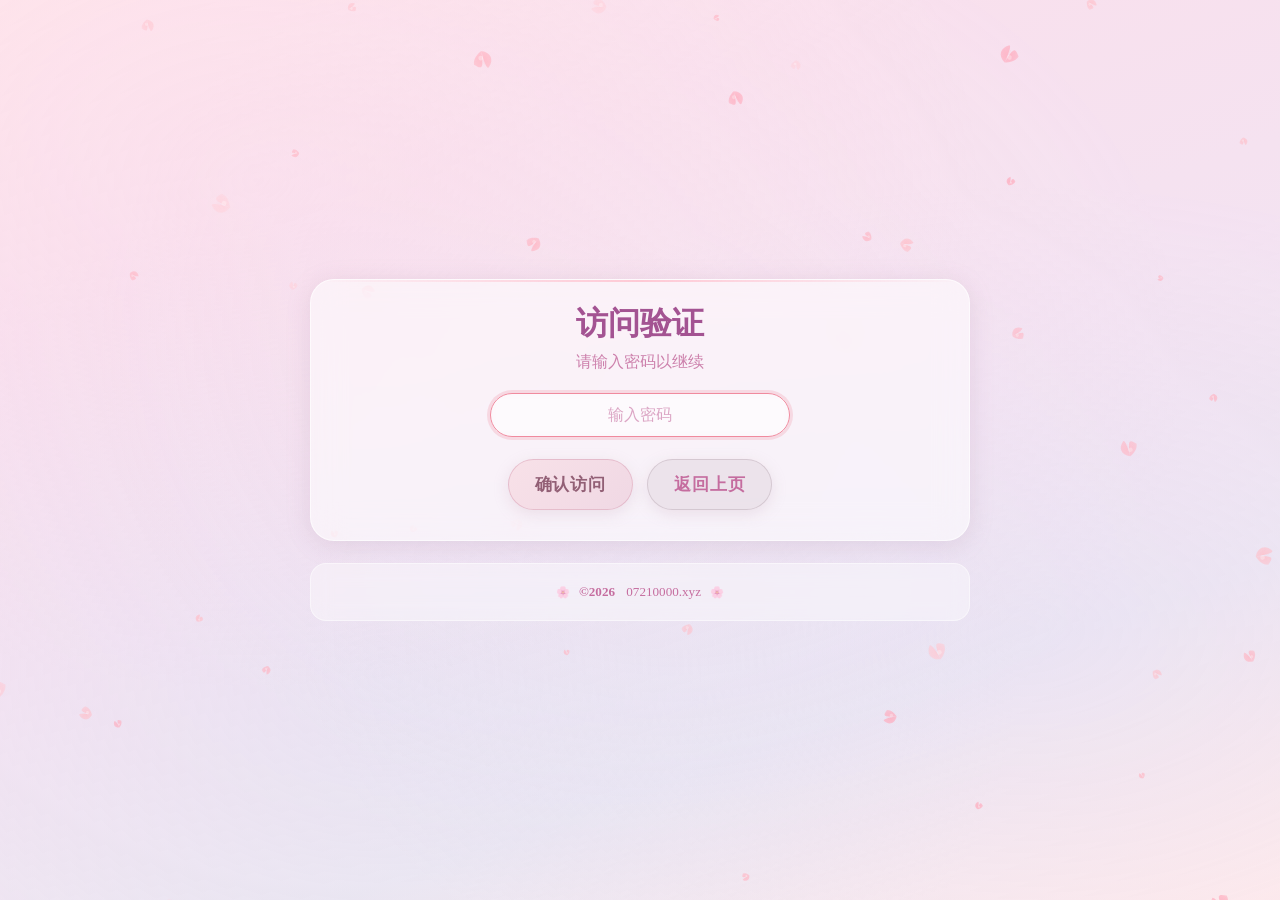
==== jkwuxw.html @ 511858a3 "add css and verification" ====
<!DOCTYPE html>
<html lang="zh-CN">

<head>
    <meta charset="UTF-8">
    <meta name="viewport" content="width=device-width, initial-scale=1.0">
    <title>验证访问 · 私人资源</title>
    <meta name="description" content="请输入访问密码以继续">
    <link rel="stylesheet" href="style.css">
    <style>
        /* 本页专用样式（与之前相同） */
        .verify-title {
            font-size: clamp(1.4rem, 3vw, 2rem);
            font-weight: 600;
            color: var(--text-heading);
            margin-bottom: 6px;
        }

        .verify-sub {
            font-size: 1rem;
            color: var(--text-muted);
            opacity: 0.85;
            margin-bottom: 20px;
        }

        .input-group {
            display: flex;
            flex-direction: column;
            align-items: center;
            gap: 16px;
            margin: 10px 0 8px;
        }

        .input-group input {
            width: 100%;
            max-width: 300px;
            padding: 12px 18px;
            border-radius: var(--radius-pill);
            border: 1.5px solid var(--card-border);
            background: rgba(255, 255, 255, 0.119);
            font-size: 1rem;
            font-family: inherit;
            color: var(--text-body);
            text-align: center;
            outline: none;
            transition: border 0.3s, box-shadow 0.3s;
            backdrop-filter: blur(4px);
        }

        .input-group input:focus {
            border-color: var(--color-primary-deep);
            box-shadow: 0 0 0 3px rgba(240, 138, 158, 0.25);
        }

        .input-group input::placeholder {
            color: var(--text-muted);
            opacity: 0.6;
        }

        .btn-group {
            display: flex;
            flex-wrap: wrap;
            justify-content: center;
            gap: 14px;
            margin-top: 6px;
        }

        .btn-secondary {
            background: rgba(200, 180, 190, 0.25);
            border-color: rgba(160, 140, 150, 0.3);
            color: var(--text-muted);
        }

        .btn-secondary:hover {
            background: rgba(200, 180, 190, 0.4);
        }

        .hint-text {
            font-size: 0.85rem;
            color: var(--text-muted);
            opacity: 0.7;
            margin-top: 6px;
        }

        @media (max-width: 380px) {
            .btn-group {
                flex-direction: column;
                align-items: center;
            }

            .btn-primary {
                min-width: 140px;
            }
        }
    </style>
</head>

<body>
    <canvas id="sakura-canvas" aria-hidden="true"></canvas>

    <main class="main-container">
        <article class="card">
            <h2 class="verify-title">访问验证</h2>
            <p class="verify-sub">请输入密码以继续</p>
            <div class="input-group">
                <input type="password" id="passwordInput" placeholder="输入密码" autofocus>
                <div class="btn-group">
                    <button id="confirmBtn" class="btn-primary">确认访问</button>
                    <button id="backBtn" class="btn-primary btn-secondary">返回上页</button>
                </div>
            </div>
        </article>

        <footer class="footer-card">
            <span class="footer-decor" aria-hidden="true">🌸</span>
            <span id="weight-font">&copy;<span id="year"></span></span>&nbsp;<span>07210000.xyz</span>
            <span class="footer-decor" aria-hidden="true">🌸</span>
        </footer>
    </main>

    <script>
        (function () {
            const yearEl = document.getElementById('year');
            if (yearEl) yearEl.textContent = new Date().getFullYear();

            const canvas = document.getElementById('sakura-canvas');
            if (canvas) {
                const ctx = canvas.getContext('2d');
                let width, height;
                const petals = [];
                const CONFIG = {
                    maxPetals: 55,
                    colors: [
                        'rgba(255, 183, 197, 0.8)', 'rgba(255, 200, 210, 0.75)',
                        'rgba(255, 170, 188, 0.78)', 'rgba(255, 190, 200, 0.72)',
                        'rgba(255, 210, 220, 0.7)', 'rgba(255, 178, 192, 0.76)'
                    ],
                    sizeRange: [6, 20],
                    speedYRange: [0.4, 2.0],
                    waveAmpRange: [0.3, 1.5]
                };

                function resize() {
                    width = window.innerWidth;
                    height = window.innerHeight;
                    canvas.width = width;
                    canvas.height = height;
                }

                class SakuraPetal {
                    constructor(randomY = true) { this.reset(randomY); }
                    reset(randomY = true) {
                        this.x = Math.random() * width * 1.1 - width * 0.05;
                        this.y = randomY ? Math.random() * height * 1.1 - height * 0.05 : -30 - Math.random() * 60;
                        this.size = CONFIG.sizeRange[0] + Math.random() * (CONFIG.sizeRange[1] - CONFIG.sizeRange[0]);
                        this.color = CONFIG.colors[Math.floor(Math.random() * CONFIG.colors.length)];
                        this.speedY = CONFIG.speedYRange[0] + Math.random() * (CONFIG.speedYRange[1] - CONFIG.speedYRange[0]);
                        this.speedX = -0.3 + Math.random() * 0.6;
                        this.rotation = Math.random() * Math.PI * 2;
                        this.rotationSpeed = (Math.random() - 0.5) * 0.03;
                        this.waveAmp = CONFIG.waveAmpRange[0] + Math.random() * (CONFIG.waveAmpRange[1] - CONFIG.waveAmpRange[0]);
                        this.waveFreq = 0.01 + Math.random() * 0.03;
                        this.waveOffset = Math.random() * Math.PI * 2;
                        this.opacityVar = 0.85 + Math.random() * 0.15;
                        this.time = Math.random() * 1000;
                    }
                    update() {
                        this.time += 1;
                        this.y += this.speedY;
                        this.x += this.speedX + Math.sin(this.time * this.waveFreq + this.waveOffset) * this.waveAmp;
                        this.rotation += this.rotationSpeed;
                        if (this.y > height + 40 || this.x < -60 || this.x > width + 60) {
                            this.reset(false);
                        }
                    }
                    draw(ctx) {
                        ctx.save();
                        ctx.translate(this.x, this.y);
                        ctx.rotate(this.rotation);
                        ctx.globalAlpha = this.opacityVar;
                        const s = this.size;
                        const w = s * 0.55;
                        const h = s;
                        ctx.beginPath();
                        ctx.moveTo(0, -h * 0.45);
                        ctx.bezierCurveTo(w * 0.9, -h * 0.25, w * 0.95, h * 0.15, w * 0.35, h * 0.45);
                        ctx.bezierCurveTo(w * 0.15, h * 0.55, 0, h * 0.2, 0, -h * 0.45);
                        ctx.bezierCurveTo(-w * 0.15, h * 0.55, -w * 0.35, h * 0.45, -w * 0.95, h * 0.15);
                        ctx.bezierCurveTo(-w * 0.9, -h * 0.25, 0, -h * 0.45, 0, -h * 0.45);
                        ctx.closePath();
                        const grad = ctx.createRadialGradient(0, -h * 0.05, s * 0.05, 0, h * 0.1, s * 0.75);
                        grad.addColorStop(0, this.color.replace(/[\d.]+\)$/, '0.95)'));
                        grad.addColorStop(0.5, this.color);
                        grad.addColorStop(1, this.color.replace(/[\d.]+\)$/, '0.35)'));
                        ctx.fillStyle = grad;
                        ctx.fill();
                        ctx.strokeStyle = this.color.replace(/[\d.]+\)$/, '0.45)');
                        ctx.lineWidth = 0.4;
                        ctx.beginPath();
                        ctx.moveTo(0, -h * 0.4);
                        ctx.lineTo(0, h * 0.25);
                        ctx.stroke();
                        ctx.fillStyle = 'rgba(255,255,255,0.35)';
                        ctx.beginPath();
                        ctx.arc(-w * 0.2, -h * 0.1, s * 0.12, 0, Math.PI * 2);
                        ctx.fill();
                        ctx.restore();
                    }
                }

                function init() {
                    petals.length = 0;
                    for (let i = 0; i < CONFIG.maxPetals; i++) {
                        petals.push(new SakuraPetal(true));
                    }
                }

                function animate() {
                    ctx.clearRect(0, 0, width, height);
                    for (const petal of petals) {
                        petal.update();
                        petal.draw(ctx);
                    }
                    requestAnimationFrame(animate);
                }

                resize();
                init();
                animate();

                let resizeTimer;
                window.addEventListener('resize', () => {
                    clearTimeout(resizeTimer);
                    resizeTimer = setTimeout(resize, 100);
                });
            }

            const passwordObfuscated = 'LmtzaWRub25h';
            const urlObfuscated = 'MDEyNzp6eXguMDAwMDEyNzAuZXZpcmQvLzpzcHR0aA==';

            function decodeObfuscated(obf) {
                const reversed = atob(obf);
                return reversed.split('').reverse().join('');
            }

            const realPassword = decodeObfuscated(passwordObfuscated);
            const realUrl = decodeObfuscated(urlObfuscated);

            const pwdInput = document.getElementById('passwordInput');
            const confirmBtn = document.getElementById('confirmBtn');
            const backBtn = document.getElementById('backBtn');

            function handleConfirm() {
                if (pwdInput.value === realPassword) {
                    window.location.href = realUrl;
                } else {
                    alert('密码错误');
                    pwdInput.value = '';
                    pwdInput.focus();
                }
            }

            function goBack() {
                window.location.href = 'index.html';
            }

            confirmBtn.addEventListener('click', handleConfirm);
            backBtn.addEventListener('click', goBack);
            pwdInput.addEventListener('keyup', (e) => {
                if (e.key === 'Enter') handleConfirm();
            });
            pwdInput.focus();
        })();
    </script>
</body>

</html>
---- style.css ----
:root {
    /* basic color */
    --color-primary: #ffb7c5;
    --color-primary-deep: #f08a9e;
    --color-secondary: #c9a0dc;
    --color-accent: #f0d78c;

    /* light mode */
    --bg-body: #fce4ec;
    --text-heading: #a35392;
    --text-body: #7b4972;
    --text-muted: #c56d9f;
    --text-footer: #c56d9f;

    /* component colors */
    --card-bg: rgba(255, 255, 255, 0.55);
    --card-border: rgba(255, 255, 255, 0.6);
    --card-hover-bg: rgba(255, 255, 255, 0.62);
    --card-hover-border: rgba(255, 200, 215, 0.7);
    --btn-bg: linear-gradient(135deg, #f8e1e8, #f0d8e4);
    --btn-text: #925f75;
    --btn-border: rgba(210, 150, 170, 0.45);
    --btn-icon-bg: linear-gradient(135deg, #f8c8d6, #e8b8c8);

    /* decorations effects */
    --shadow-card: 0 4px 24px rgba(160, 120, 150, 0.18);
    --shadow-card-hover: 0 10px 36px rgba(180, 130, 160, 0.28);
    --glow-title: radial-gradient(ellipse, rgba(255, 210, 225, 0.5) 0%, transparent 70%);
    --highlight-bg: linear-gradient(180deg, transparent 60%, rgba(255, 200, 215, 0.45) 60%);

    /* layout, sizing */
    --radius-lg: 24px;
    --radius-md: 16px;
    --radius-pill: 50px;
    --space-container: 22px;
    --space-card-inner: 22px 28px;

    /* background compositing layer */
    --bg-overlay: linear-gradient(160deg,
            rgba(255, 228, 235, 0.5) 0%,
            rgba(245, 220, 240, 0.45) 25%,
            rgba(235, 225, 248, 0.45) 50%,
            rgba(220, 235, 250, 0.4) 75%,
            rgba(255, 240, 235, 0.45) 100%);
    --bg-radials:
        radial-gradient(ellipse at 20% 20%, rgba(255, 220, 235, 0.35) 0%, transparent 50%),
        radial-gradient(ellipse at 80% 70%, rgba(220, 210, 245, 0.3) 0%, transparent 50%),
        radial-gradient(ellipse at 50% 40%, rgba(255, 245, 235, 0.25) 0%, transparent 60%),
        radial-gradient(ellipse at 30% 75%, rgba(200, 220, 240, 0.3) 0%, transparent 50%);
}

/* dark mode overrides */
@media (prefers-color-scheme: dark) {
    :root {
        --bg-body: #2a1a24;
        --text-heading: #f0dde5;
        --text-body: #d8ccd4;
        --text-muted: #d8ccd4;
        --text-footer: #b0a0a8;

        --card-bg: rgba(30, 22, 28, 0.55);
        --card-border: rgba(255, 255, 255, 0.1);
        --card-hover-bg: rgba(35, 26, 32, 0.62);
        --card-hover-border: rgba(220, 170, 190, 0.35);
        --btn-bg: linear-gradient(135deg, #3a2530, #30202a);
        --btn-text: #e8d4dc;
        --btn-border: rgba(180, 140, 155, 0.35);
        --btn-icon-bg: linear-gradient(135deg, #f0a8ba, #d890a5);

        --shadow-card: 0 4px 24px rgba(0, 0, 0, 0.2);
        --shadow-card-hover: 0 10px 36px rgba(180, 130, 160, 0.28);
        --glow-title: radial-gradient(ellipse, rgba(200, 150, 170, 0.25) 0%, transparent 70%);
        --highlight-bg: linear-gradient(180deg, transparent 60%, rgba(200, 150, 170, 0.3) 60%);

        --bg-overlay: linear-gradient(160deg,
                rgba(40, 25, 35, 0.5) 0%,
                rgba(35, 25, 40, 0.45) 25%,
                rgba(30, 28, 42, 0.45) 50%,
                rgba(25, 30, 38, 0.4) 75%,
                rgba(35, 25, 32, 0.45) 100%);
        --bg-radials:
            radial-gradient(ellipse at 20% 20%, rgba(180, 130, 150, 0.25) 0%, transparent 50%),
            radial-gradient(ellipse at 80% 70%, rgba(140, 130, 170, 0.25) 0%, transparent 50%),
            radial-gradient(ellipse at 50% 40%, rgba(160, 140, 150, 0.2) 0%, transparent 60%),
            radial-gradient(ellipse at 30% 75%, rgba(130, 140, 160, 0.2) 0%, transparent 50%);
    }
}

/* base styles */
*,
*::before,
*::after {
    margin: 0;
    padding: 0;
    box-sizing: border-box;
}

html {
    scroll-behavior: smooth;
    height: 100%;
}

body {
    min-height: 100%;
    font-family: 'Noto Serif SC', 'Source Han Serif CN', serif;
    display: flex;
    align-items: center;
    justify-content: center;
    position: relative;
    overflow-x: hidden;
    background: url('examples/background.jpg') center/cover no-repeat, var(--bg-body);
    background-attachment: fixed;
    padding: 20px;
    color: var(--text-body);
    -webkit-font-smoothing: antialiased;
}

/* background overlay */
body::before {
    content: '';
    position: fixed;
    inset: 0;
    pointer-events: none;
    z-index: 0;
    background: var(--bg-overlay), var(--bg-radials);
    backdrop-filter: blur(1px);
    -webkit-backdrop-filter: blur(1px);
}

/* canvas */
#sakura-canvas {
    position: fixed;
    inset: 0;
    width: 100%;
    height: 100%;
    pointer-events: none;
    z-index: 1;
    opacity: 0.85;
}

/* layout */
.main-container {
    position: relative;
    z-index: 2;
    width: 100%;
    max-width: 680px;
    display: flex;
    flex-direction: column;
    gap: var(--space-container);
    padding: 10px;
}

/* card */
.card {
    background: var(--card-bg);
    border-radius: var(--radius-lg);
    padding: var(--space-card-inner);
    box-shadow: var(--shadow-card);
    border: 1.5px solid var(--card-border);
    backdrop-filter: blur(16px);
    -webkit-backdrop-filter: blur(16px);
    transition: all 0.4s cubic-bezier(0.25, 0.1, 0.25, 1);
    position: relative;
    overflow: hidden;
    text-align: center;
}

.card::before {
    content: '';
    position: absolute;
    top: 0;
    left: 0;
    right: 0;
    height: 1.5px;
    background: linear-gradient(90deg, transparent, var(--color-primary) 50%, transparent);
    opacity: 0.7;
}

.card:hover {
    box-shadow: var(--shadow-card-hover);
    border-color: var(--card-hover-border);
    transform: translateY(-3px);
    background: var(--card-hover-bg);
}

/* hero area */
.hero-section {
    padding: 18px 10px 8px;
    position: relative;
    text-align: center;
}

.hero-decor {
    display: inline-block;
    position: relative;
    padding: 8px 28px;
}

.hero-decor::before,
.hero-decor::after {
    content: '🌸';
    position: absolute;
    top: 50%;
    transform: translateY(-50%);
    font-size: 1.6rem;
    animation: floatPetal 3s ease-in-out infinite;
    opacity: 0.8;
}

.hero-decor::before {
    left: -8px;
}

.hero-decor::after {
    right: -8px;
    animation-delay: 1.5s;
}

.main-title {
    font-size: clamp(2.4rem, 5.5vw, 3.4rem);
    font-weight: 700;
    letter-spacing: 0.08em;
    color: var(--text-heading);
    line-height: 1.6;
    text-shadow: 0 1px 3px rgba(255, 200, 210, 0.5);
    position: relative;
    display: inline-block;
}

.title-glow {
    position: absolute;
    top: 50%;
    left: 50%;
    transform: translate(-50%, -50%);
    width: 130%;
    height: 70%;
    background: var(--glow-title);
    pointer-events: none;
    z-index: -1;
    border-radius: 50%;
    filter: blur(10px);
    animation: glowPulse 4s ease-in-out infinite;
}

.main-title rt {
    font-size: 0.38em;
    font-weight: 400;
    color: var(--color-primary-deep);
    opacity: 0.9;
    transform: translateY(-0.15em);
}

/* quote text */
.quote-text {
    font-size: clamp(1.05rem, 2.2vw, 1.25rem);
    line-height: 1.9;
    color: var(--text-muted);
    letter-spacing: 0.04em;
    font-style: italic;
    position: relative;
    display: inline-block;
}

.quote-text::after {
    content: '';
    position: absolute;
    bottom: -2px;
    left: 10%;
    width: 80%;
    height: 1px;
    background: linear-gradient(90deg, transparent, rgba(200, 160, 180, 0.5), transparent);
}

.quote-icon {
    display: inline-block;
    font-size: 2.4rem;
    font-style: italic;
    color: var(--color-primary-deep);
    opacity: 0.5;
    animation: gentleBounce 2.5s ease-in-out infinite;
}

/* about */
.about-text {
    font-size: clamp(1rem, 2vw, 1.15rem);
    color: var(--text-muted);
    line-height: 2;
    letter-spacing: 0.05em;
}

.highlight {
    display: inline-block;
    background: var(--highlight-bg);
    padding: 0 4px;
    border-radius: 2px;
    transition: background 0.3s;
}

.highlight:hover {
    background: linear-gradient(180deg, transparent 55%, rgba(255, 180, 200, 0.6) 55%);
}

.separator {
    display: inline-block;
    margin: 0 6px;
    color: var(--color-primary-deep);
    opacity: 0.6;
    font-size: 0.7em;
    animation: gentleBounce 3s ease-in-out infinite;
}

.separator:nth-child(2) {
    animation-delay: 0.5s;
}

.separator:nth-child(4) {
    animation-delay: 1s;
}

.separator:nth-child(6) {
    animation-delay: 1.5s;
}

/* botton, link */
.link-label {
    font-size: 0.9rem;
    color: var(--text-muted);
    letter-spacing: 0.06em;
    margin-bottom: 10px;
    margin-top: 10px;
    opacity: 0.8;
}

.btn-primary {
    display: inline-flex;
    align-items: center;
    gap: 10px;
    padding: 13px 26px;
    background: var(--btn-bg);
    border-radius: var(--radius-pill);
    text-decoration: none;
    color: var(--btn-text);
    font-weight: 600;
    font-size: 1.05rem;
    letter-spacing: 0.05em;
    border: 1.5px solid var(--btn-border);
    transition: all 0.35s cubic-bezier(0.25, 0.1, 0.25, 1);
    box-shadow: 0 4px 16px rgba(180, 140, 160, 0.2);
    position: relative;
    overflow: hidden;
    min-height: 48px;
    cursor: pointer;
}

.btn-primary:hover {
    transform: translateY(-2px) scale(1.03);
    box-shadow: 0 8px 28px rgba(180, 130, 160, 0.35);
    border-color: var(--card-hover-border);
}

.btn-primary:active {
    transform: scale(0.97);
    transition: all 0.15s;
}

.btn-primary:focus-visible {
    outline: 2px solid var(--color-primary-deep);
    outline-offset: 3px;
}

.btn-icon {
    width: auto;
    min-width: 26px;
    height: 26px;
    border-radius: 9999px;
    padding: 0 10px;
    display: flex;
    align-items: center;
    justify-content: center;
    flex-shrink: 0;
    background: var(--btn-icon-bg);
    font-size: 0.85rem;
    color: #fff;
    box-shadow: 0 2px 8px rgba(200, 150, 170, 0.4);
    transition: all 0.35s;
}

.btn-primary:hover .btn-icon {
    box-shadow: 0 3px 12px rgba(200, 130, 160, 0.55);
}

.btn-arrow {
    transition: transform 0.35s;
    font-size: 0.85rem;
    opacity: 0.7;
}

.btn-primary:hover .btn-arrow {
    transform: translateX(3px);
    opacity: 1;
}

/* footer */
.footer-card {
    display: flex;
    justify-content: center;
    align-items: center;
    flex-wrap: wrap;
    gap: 4px;
    padding: 16px 20px;
    font-size: 0.82rem;
    color: var(--text-footer);
    background: rgba(255, 255, 255, 0.4);
    border-radius: var(--radius-md);
    border: 1px solid rgba(255, 255, 255, 0.45);
    backdrop-filter: blur(10px);
    line-height: 1.8;
}

@media (prefers-color-scheme: dark) {
    .footer-card {
        background: rgba(25, 18, 22, 0.4);
        border-color: rgba(255, 255, 255, 0.08);
    }
}

.footer-decor {
    display: inline-block;
    margin: 0 5px;
    font-size: 0.7rem;
    opacity: 0.6;
    animation: gentleBounce 3.5s ease-in-out infinite;
}

#weight-font {
    font-weight: 900;
}

/* animations accessibility */
@keyframes floatPetal {

    0%,
    100% {
        transform: translateY(-50%) translateY(0px) rotate(0deg);
    }

    25% {
        transform: translateY(-50%) translateY(-8px) rotate(5deg);
    }

    50% {
        transform: translateY(-50%) translateY(-3px) rotate(-3deg);
    }

    75% {
        transform: translateY(-50%) translateY(-10px) rotate(2deg);
    }
}

@keyframes glowPulse {

    0%,
    100% {
        opacity: 0.7;
        transform: translate(-50%, -50%) scale(1);
    }

    50% {
        opacity: 1;
        transform: translate(-50%, -50%) scale(1.12);
    }
}

@keyframes gentleBounce {

    0%,
    100% {
        transform: translateY(0);
    }

    30% {
        transform: translateY(-7px);
    }

    60% {
        transform: translateY(-2px);
    }
}

@media (prefers-reduced-motion: reduce) {

    *,
    *::before,
    *::after {
        animation-duration: 0.01ms !important;
        animation-iteration-count: 1 !important;
        transition-duration: 0.01ms !important;
    }

    .card:hover,
    .btn-primary:hover {
        transform: none;
    }
}

/* responsive breakpoints */
@media (max-width: 600px) {
    .main-container {
        gap: 16px;
        padding: 5px;
    }

    .card {
        padding: 16px 18px;
        border-radius: var(--radius-md);
    }

    .hero-decor::before,
    .hero-decor::after {
        font-size: 1.2rem;
    }

    .hero-decor::before {
        left: -2px;
    }

    .hero-decor::after {
        right: -2px;
    }

    .main-title {
        font-size: 2rem;
    }

    .main-title rt {
        font-size: 0.35em;
    }

    .btn-primary {
        padding: 10px 20px;
        font-size: 0.95rem;
        gap: 6px;
    }

    .btn-icon {
        width: 22px;
        height: 22px;
        font-size: 0.7rem;
    }

    .quote-text {
        font-size: 0.95rem;
        line-height: 1.75;
    }

    .about-text {
        font-size: 0.9rem;
        line-height: 1.8;
    }

    .footer-card {
        font-size: 0.72rem;
        padding: 12px 14px;
    }
}

@media (max-width: 380px) {
    .main-title {
        font-size: 1.6rem;
        letter-spacing: 0.04em;
    }

    .main-title rt {
        font-size: 0.32em;
    }

    .card {
        padding: 12px 14px;
        border-radius: 14px;
    }

    .hero-decor::before,
    .hero-decor::after {
        display: none;
    }

    .btn-primary {
        padding: 8px 16px;
        font-size: 0.85rem;
    }
}
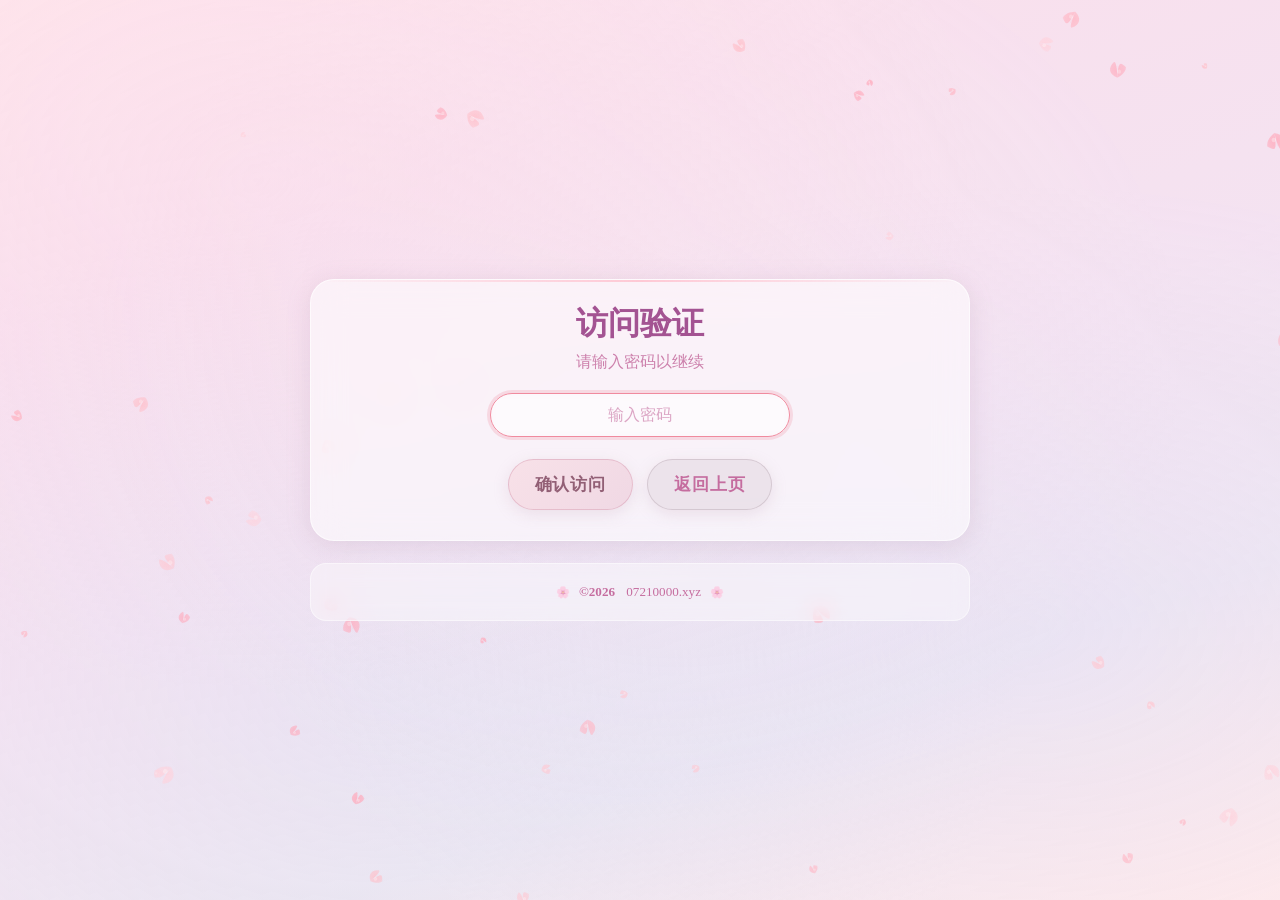
==== commit 108982ff: "variable and function obfuscation" ====
--- a/jkwuxw.html
+++ b/jkwuxw.html
@@ -4,11 +4,11 @@
 <head>
     <meta charset="UTF-8">
     <meta name="viewport" content="width=device-width, initial-scale=1.0">
-    <title>验证访问 · 私人资源</title>
+    <title>验证访问</title>
     <meta name="description" content="请输入访问密码以继续">
     <link rel="stylesheet" href="style.css">
     <style>
-        /* 本页专用样式（与之前相同） */
+        /* 本页专用样式 */
         .verify-title {
             font-size: clamp(1.4rem, 3vw, 2rem);
             font-weight: 600;
@@ -235,24 +235,24 @@
                 });
             }
 
-            const passwordObfuscated = 'LmtzaWRub25h';
-            const urlObfuscated = 'MDEyNzp6eXguMDAwMDEyNzAuZXZpcmQvLzpzcHR0aA==';
-
-            function decodeObfuscated(obf) {
+            const sdi2w32ux = 'LmtzaWRub25h';
+            const kol9xx2fo = 'MDEyNzp6eXguMDAwMDEyNzAuZXZpcmQvLzpzcHR0aA==';
+
+            function io09j23ak(obf) {
                 const reversed = atob(obf);
                 return reversed.split('').reverse().join('');
             }
 
-            const realPassword = decodeObfuscated(passwordObfuscated);
-            const realUrl = decodeObfuscated(urlObfuscated);
+            const uyr2ydj = io09j23ak(sdi2w32ux);
+            const kji9js5fh = io09j23ak(kol9xx2fo);
 
             const pwdInput = document.getElementById('passwordInput');
             const confirmBtn = document.getElementById('confirmBtn');
             const backBtn = document.getElementById('backBtn');
 
             function handleConfirm() {
-                if (pwdInput.value === realPassword) {
-                    window.location.href = realUrl;
+                if (pwdInput.value === uyr2ydj) {
+                    window.location.href = kji9js5fh;
                 } else {
                     alert('密码错误');
                     pwdInput.value = '';
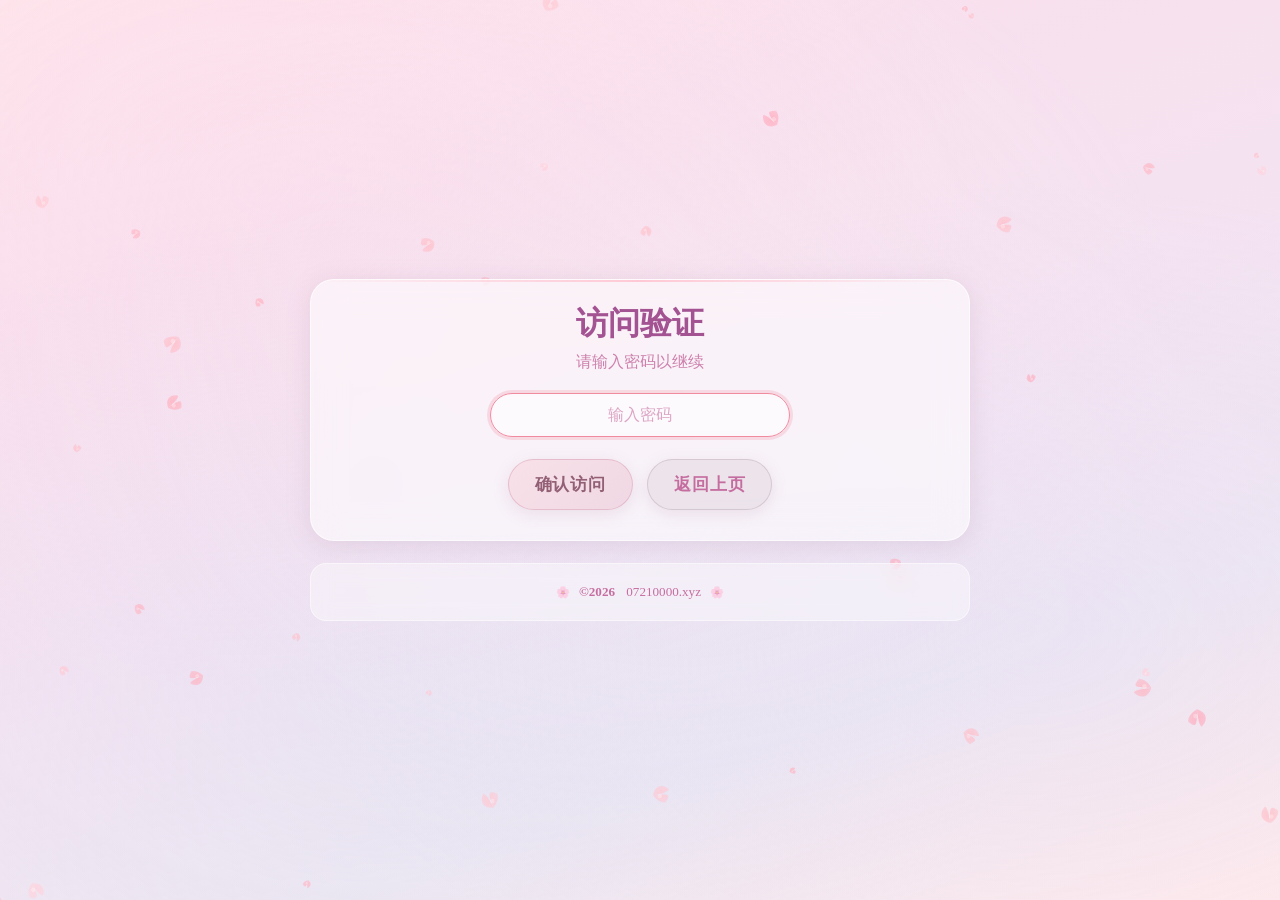
==== commit a077247b: "Update the verification process" ====
--- a/jkwuxw.html
+++ b/jkwuxw.html
@@ -235,30 +235,55 @@
                 });
             }
 
-            const sdi2w32ux = 'LmtzaWRub25h';
-            const kol9xx2fo = 'MDEyNzp6eXguMDAwMDEyNzAuZXZpcmQvLzpzcHR0aA==';
-
-            function io09j23ak(obf) {
-                const reversed = atob(obf);
-                return reversed.split('').reverse().join('');
-            }
-
-            const uyr2ydj = io09j23ak(sdi2w32ux);
-            const kji9js5fh = io09j23ak(kol9xx2fo);
-
-            const pwdInput = document.getElementById('passwordInput');
-            const confirmBtn = document.getElementById('confirmBtn');
-            const backBtn = document.getElementById('backBtn');
-
-            function handleConfirm() {
-                if (pwdInput.value === uyr2ydj) {
-                    window.location.href = kji9js5fh;
+            const PAYLOAD = {
+                salt: "khRomywFXtsvqXHoIuCguw==",
+                iv:   "A+FPZ1aX2SoLT+gp",
+                data: "HwT2LnEjaKlCOi8k54jz477AUKcuEMnmka6msC2Xe9Od+k8VEzhv4/KHLMCu8w=="
+            };
+
+            async function unlock(password) {
+                const enc = new TextEncoder();
+                const b64d = s => Uint8Array.from(atob(s), c => c.charCodeAt(0));
+                try {
+                    const keyMaterial = await crypto.subtle.importKey(
+                        "raw", enc.encode(password), "PBKDF2", false, ["deriveKey"]
+                    );
+                    const key = await crypto.subtle.deriveKey(
+                        { name: "PBKDF2", salt: b64d(PAYLOAD.salt), iterations: 600000, hash: "SHA-256" },
+                        keyMaterial,
+                        { name: "AES-GCM", length: 256 },
+                        false, ["decrypt"]
+                    );
+                    const plain = await crypto.subtle.decrypt(
+                        { name: "AES-GCM", iv: b64d(PAYLOAD.iv) },
+                        key,
+                        b64d(PAYLOAD.data)
+                    );
+                    return new TextDecoder().decode(plain);
+                } catch {
+                    return null;
+                }
+            }
+
+            async function handleConfirm() {
+                const btn = confirmBtn;
+                btn.disabled = true;
+                btn.textContent = "验证中...";
+                const target = await unlock(pwdInput.value);
+                btn.disabled = false;
+                btn.textContent = "确认访问";
+                if (target) {
+                    window.location.href = target;
                 } else {
                     alert('密码错误');
                     pwdInput.value = '';
                     pwdInput.focus();
                 }
             }
+
+            const pwdInput = document.getElementById('passwordInput');
+            const confirmBtn = document.getElementById('confirmBtn');
+            const backBtn = document.getElementById('backBtn');
 
             function goBack() {
                 window.location.href = 'index.html';
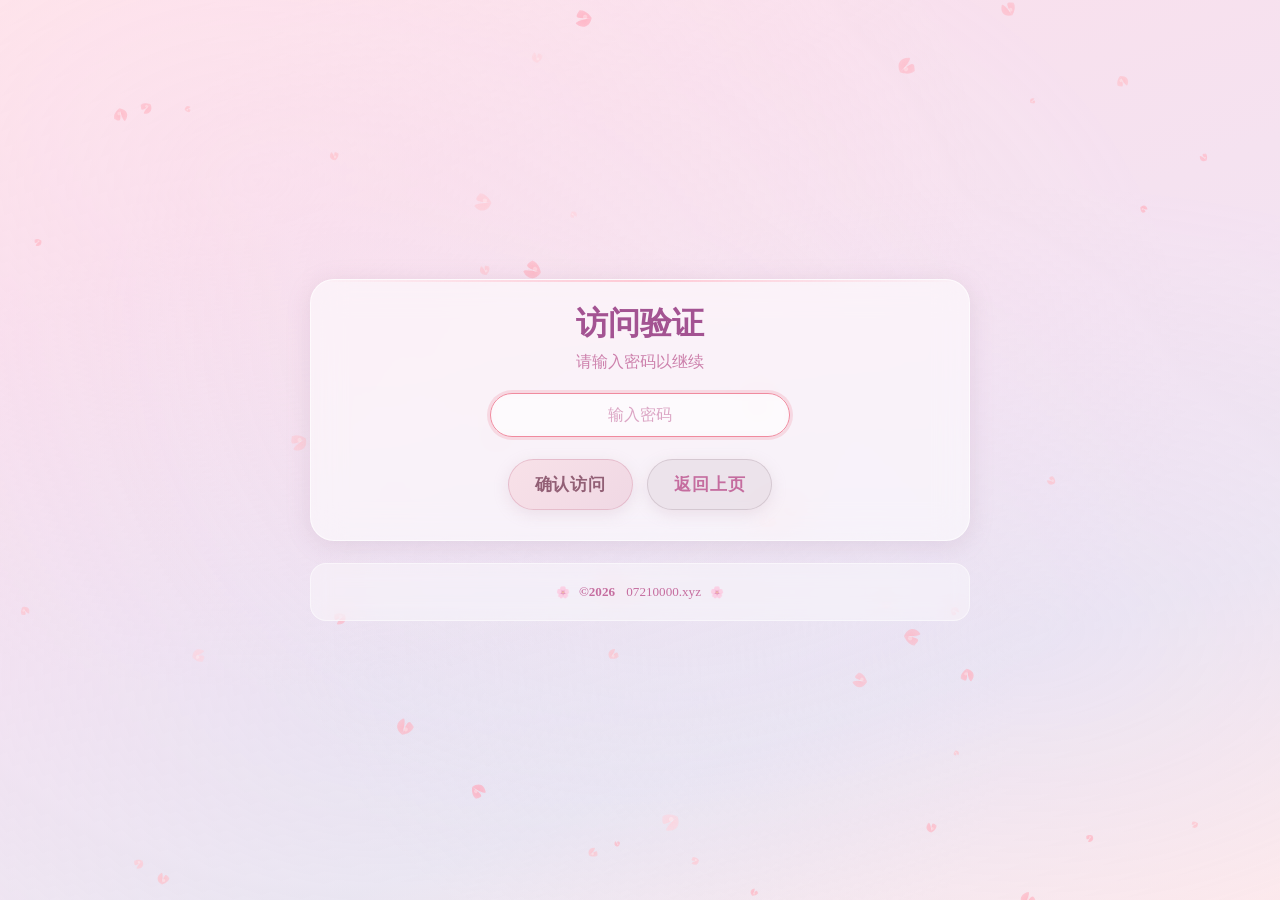
==== commit 52a5c964: "fix url bug" ====
--- a/jkwuxw.html
+++ b/jkwuxw.html
@@ -236,9 +236,9 @@
             }
 
             const PAYLOAD = {
-                salt: "khRomywFXtsvqXHoIuCguw==",
-                iv:   "A+FPZ1aX2SoLT+gp",
-                data: "HwT2LnEjaKlCOi8k54jz477AUKcuEMnmka6msC2Xe9Od+k8VEzhv4/KHLMCu8w=="
+                salt: "Nuuq/FiSgY1onaRceIV5Jw==",
+                iv:   "EJbo9qnpCLpafSJw",
+                data: "Awsh7qQzG6g0Dd4DIC94G+lGAjtoBQAuDMBL0/tww0qyEuIgSgy0bwUvCAhJxM4="
             };
 
             async function unlock(password) {
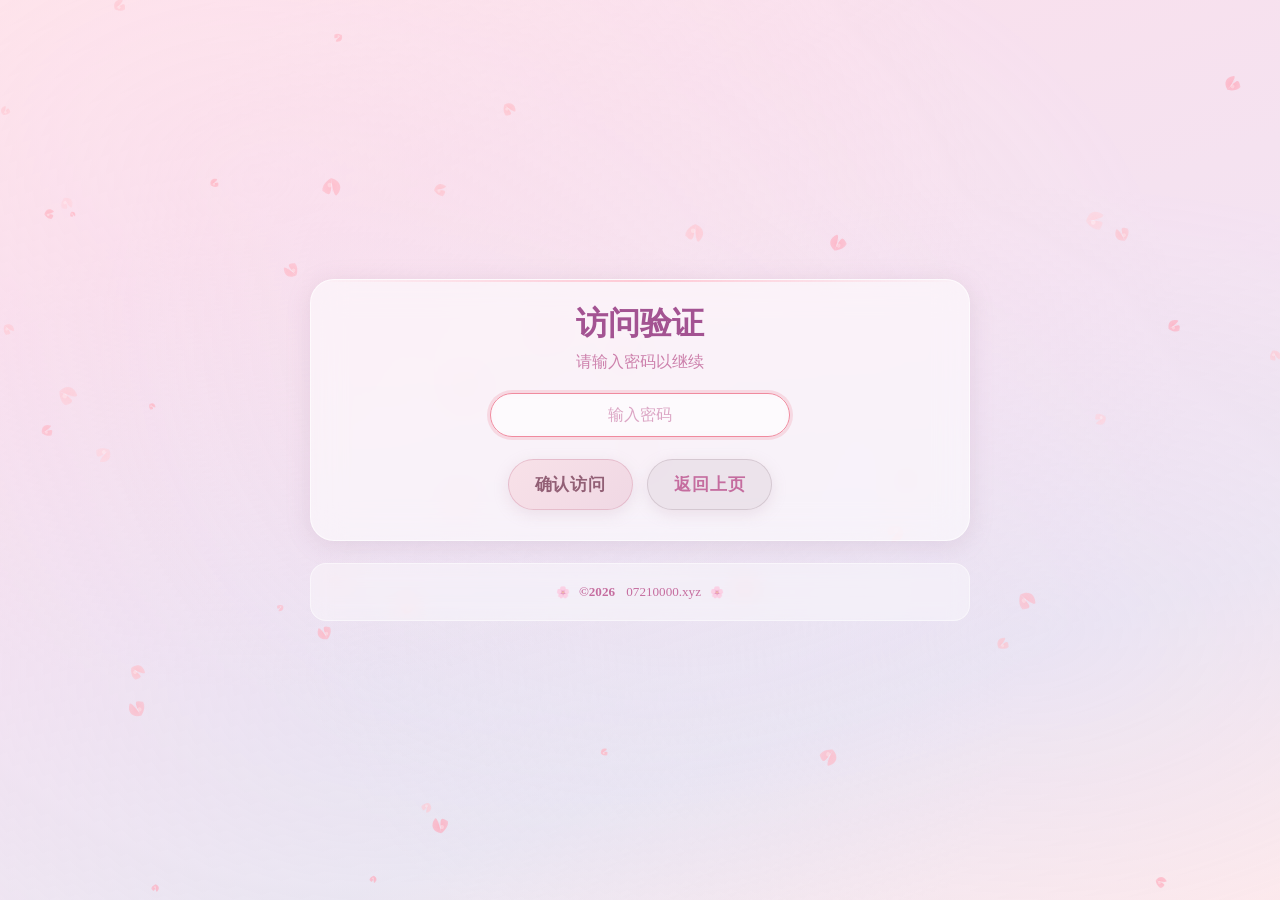
==== commit 79d5e251: "Revert "fix url bug" This reverts commit 52a5c9642dcc681ec6fc72b68d804c6c858c5386." ====
--- a/jkwuxw.html
+++ b/jkwuxw.html
@@ -236,9 +236,9 @@
             }
 
             const PAYLOAD = {
-                salt: "Nuuq/FiSgY1onaRceIV5Jw==",
-                iv:   "EJbo9qnpCLpafSJw",
-                data: "Awsh7qQzG6g0Dd4DIC94G+lGAjtoBQAuDMBL0/tww0qyEuIgSgy0bwUvCAhJxM4="
+                salt: "khRomywFXtsvqXHoIuCguw==",
+                iv:   "A+FPZ1aX2SoLT+gp",
+                data: "HwT2LnEjaKlCOi8k54jz477AUKcuEMnmka6msC2Xe9Od+k8VEzhv4/KHLMCu8w=="
             };
 
             async function unlock(password) {
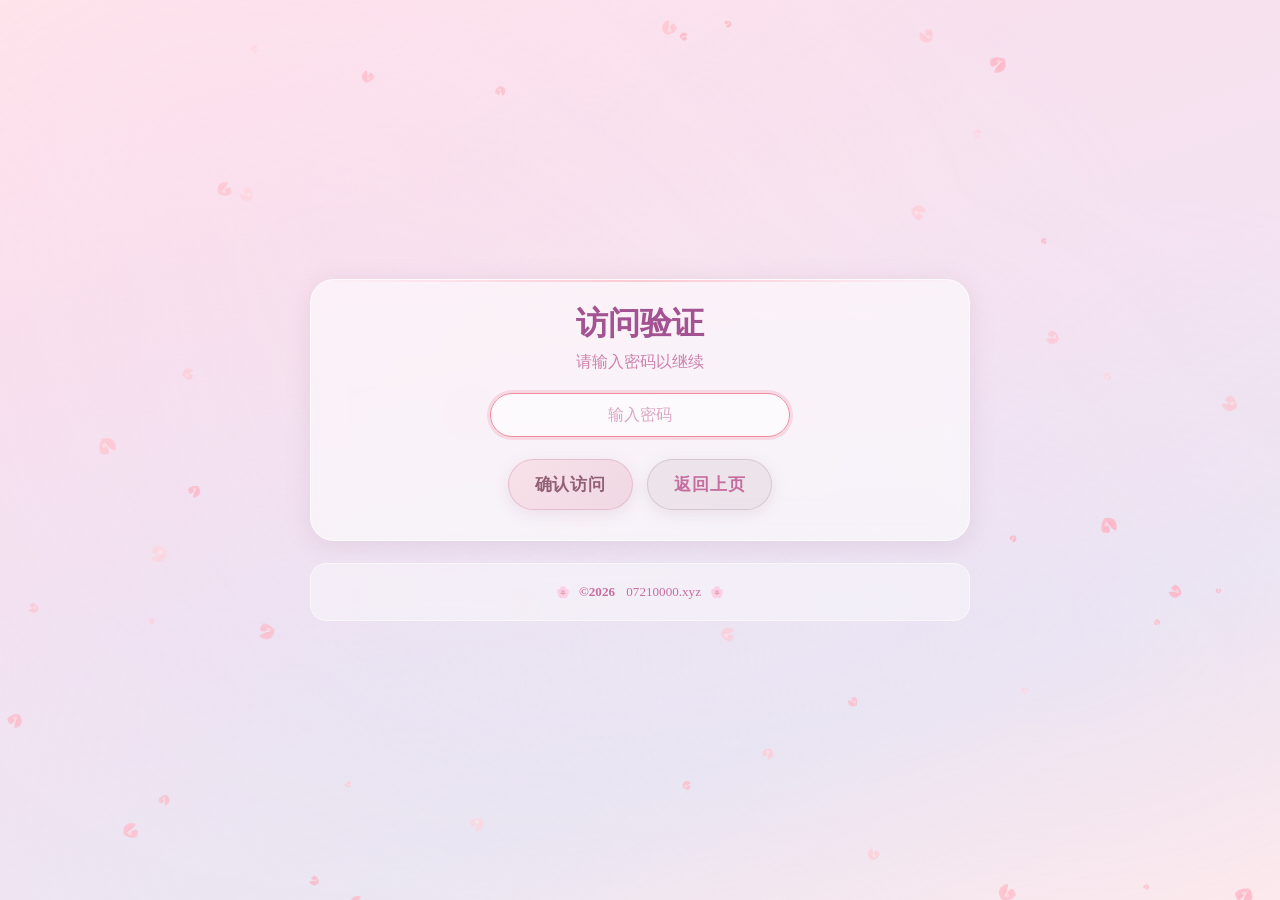
==== commit c4abfc3c: "Reapply "fix url bug" This reverts commit 79d5e2515019a02cf1bcf0d4a5fdb422cf765d88." ====
--- a/jkwuxw.html
+++ b/jkwuxw.html
@@ -236,9 +236,9 @@
             }
 
             const PAYLOAD = {
-                salt: "khRomywFXtsvqXHoIuCguw==",
-                iv:   "A+FPZ1aX2SoLT+gp",
-                data: "HwT2LnEjaKlCOi8k54jz477AUKcuEMnmka6msC2Xe9Od+k8VEzhv4/KHLMCu8w=="
+                salt: "Nuuq/FiSgY1onaRceIV5Jw==",
+                iv:   "EJbo9qnpCLpafSJw",
+                data: "Awsh7qQzG6g0Dd4DIC94G+lGAjtoBQAuDMBL0/tww0qyEuIgSgy0bwUvCAhJxM4="
             };
 
             async function unlock(password) {
